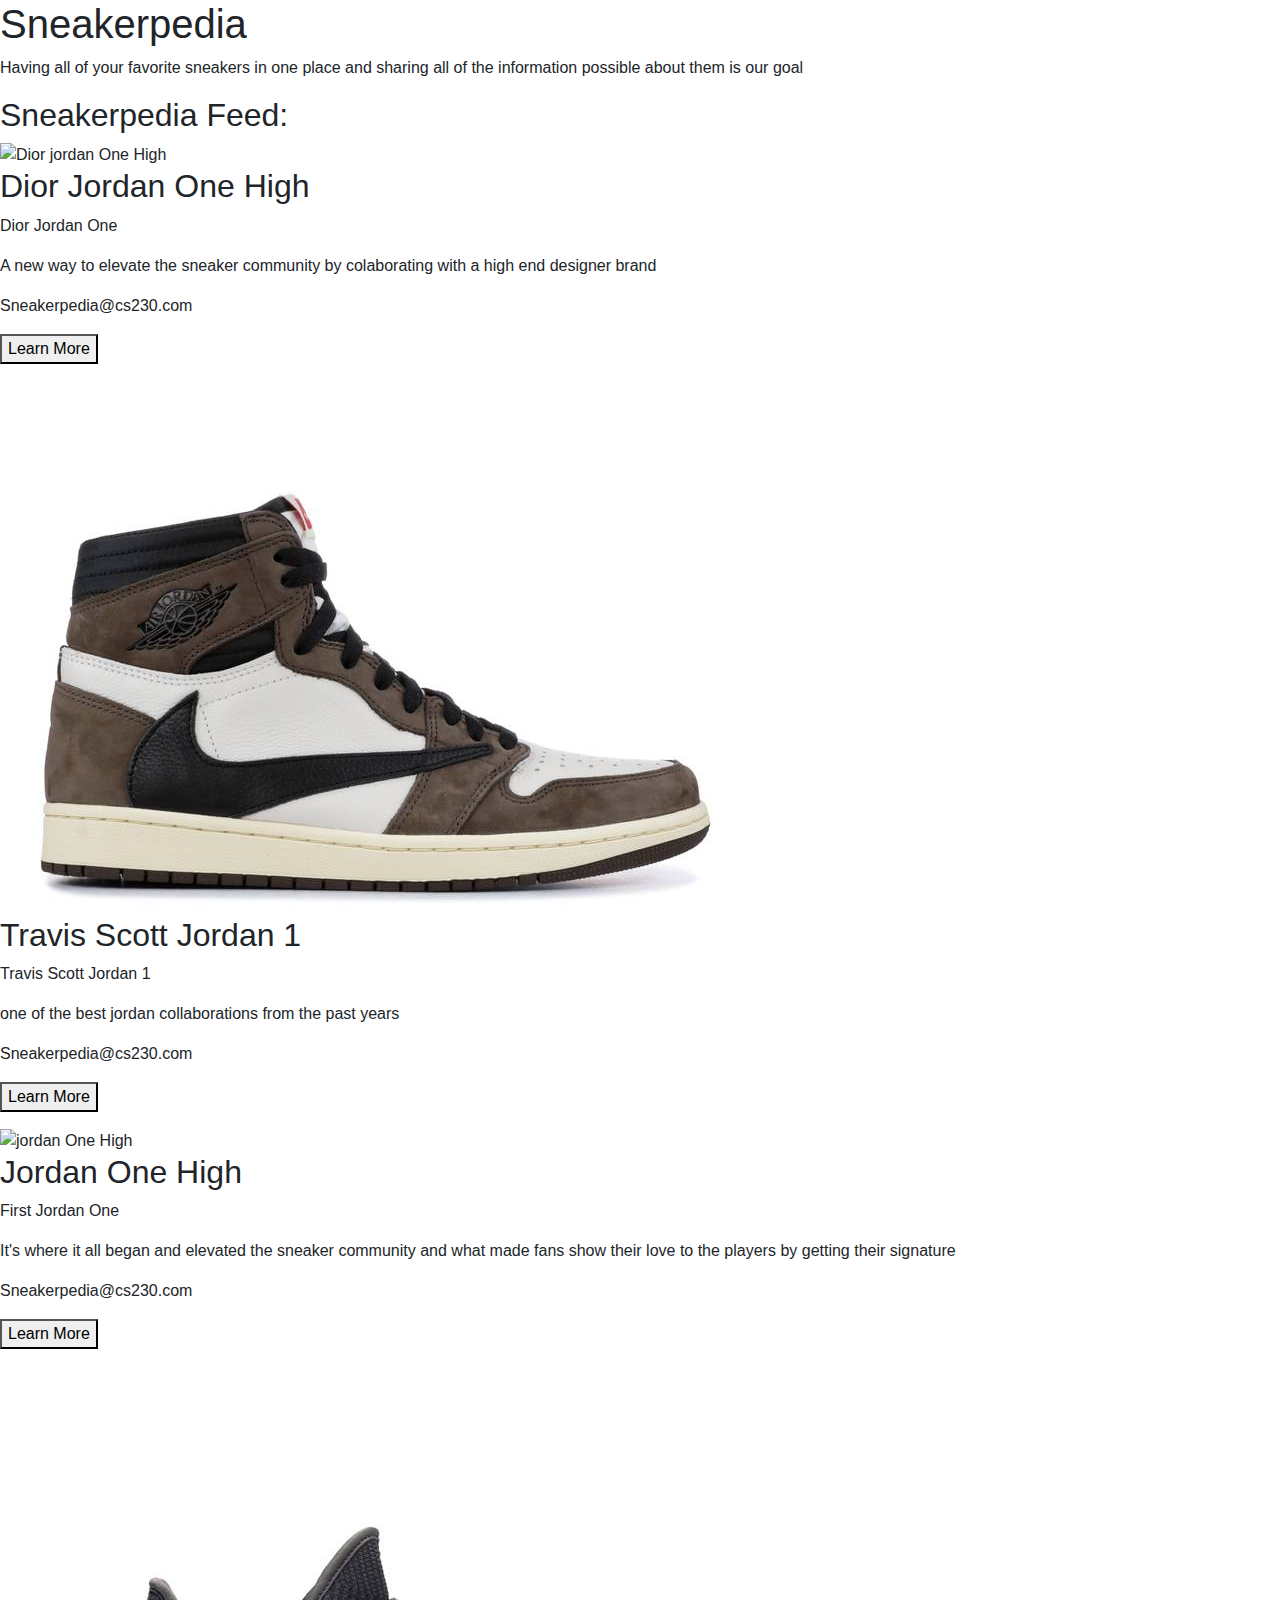
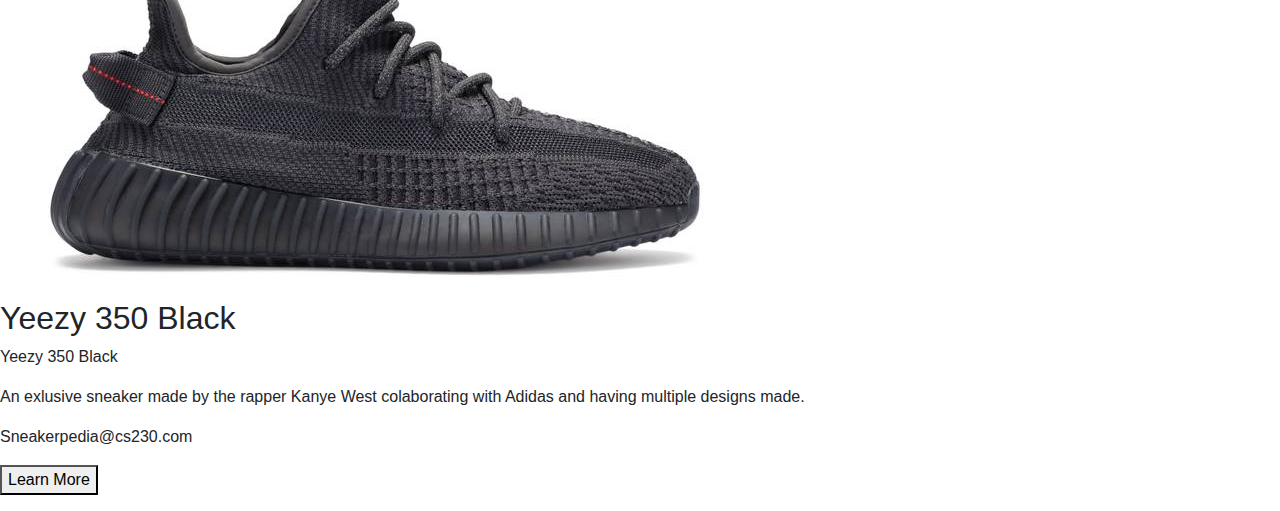
==== about.html @ 996564b5 "Add files via upload" ====
<!DOCTYPE html>
<html class="no-js" lang="" style="box-sizing: border-box;">
<head>
	<meta charset= "utf-8">
    <title> SneakerPedia</title>
    <link rel="stylesheet" href="https://maxcdn.bootstrapcdn.com/bootstrap/4.0.0/css/bootstrap.min.css" integrity="sha384-Gn5384xqQ1aoWXA+058RXPxPg6fy4IWvTNh0E263XmFcJlSAwiGgFAW/dAiS6JXm" crossorigin="anonymous">
    <script src="https://code.jquery.com/jquery-3.2.1.slim.min.js" integrity="sha384-KJ3o2DKtIkvYIK3UENzmM7KCkRr/rE9/Qpg6aAZGJwFDMVNA/GpGFF93hXpG5KkN" crossorigin="anonymous"></script>
    <script src="https://cdnjs.cloudflare.com/ajax/libs/popper.js/1.12.9/umd/popper.min.js" integrity="sha384-ApNbgh9B+Y1QKtv3Rn7W3mgPxhU9K/ScQsAP7hUibX39j7fakFPskvXusvfa0b4Q" crossorigin="anonymous"></script>
    <script src="https://maxcdn.bootstrapcdn.com/bootstrap/4.0.0/js/bootstrap.min.js" integrity="sha384-JZR6Spejh4U02d8jOt6vLEHfe/JQGiRRSQQxSfFWpi1MquVdAyjUar5+76PVCmYl" crossorigin="anonymous"></script>
    <link rel="stylesheet" href="css/about.css">

</head>
<body style= "font-family: Arial, Helvetica, sans-serif; margin: 0;">
	<div class="about-section">
		<h1>Sneakerpedia</h1>
        <p>Having all of your favorite sneakers in one place and sharing all of the information possible about them is our goal</p>
        <p></p>
	</div>
	<h2> Sneakerpedia Feed: </h2>
	<div class="r">
		<div class="c">
			<div class="ca">
                <img src="images/Dior jordan.jpg" alt=" Dior jordan One High">
                <div class="con">
                 <h2>Dior Jordan One High</h2>
                 <p class="title"> Dior Jordan One</p>
                 <p>A new way to elevate the sneaker community by colaborating with a high end designer brand</p>
                 <p>Sneakerpedia@cs230.com</p>
                 <p><button class="button"> Learn More</button></p>
             </div>
		</div>
    </div>
		<div class="c">
			<div class="ca">
                <img src="images/travis 1.jpg" alt="Travis Scott Jordan 1">
                <div class="con">
                 <h2>Travis Scott Jordan 1</h2>
                 <p class="title"> Travis Scott Jordan 1</p>
                 <p> one of the best jordan collaborations from the past years</p>
                 <p>Sneakerpedia@cs230.com</p>
                 <p><button class="button"> Learn More</button></p>
             </div>
		</div>
    </div>
		<div class="c">
			<div class="ca">
                <img src="images/jordan 1.jpg" alt="jordan One High">
                <div class="con">
                 <h2>Jordan One High</h2>
                 <p class="title"> First Jordan One</p>
                 <p> It's where it all began and elevated the sneaker community and what made fans show their love to the players by getting their signature</p>
                 <p>Sneakerpedia@cs230.com</p>
                 <p><button class="button"> Learn More</button></p>
             </div>
		</div>
    </div>
		<div class="c">
			<div class="ca">
                <img src="images/yeezy 350.jpg" alt="Yeezy 350 Black">
                <div class="con">
                 <h2>Yeezy 350 Black</h2>
                 <p class="title"> Yeezy 350 Black</p>
                 <p> An exlusive sneaker made by the rapper Kanye West colaborating with Adidas and having multiple designs made.</p>
                 <p>Sneakerpedia@cs230.com</p>
                 <p><button class="button"> Learn More</button></p>
             </div>
		</div>
    </div>
    </div>
</div>    
</body>
</html>
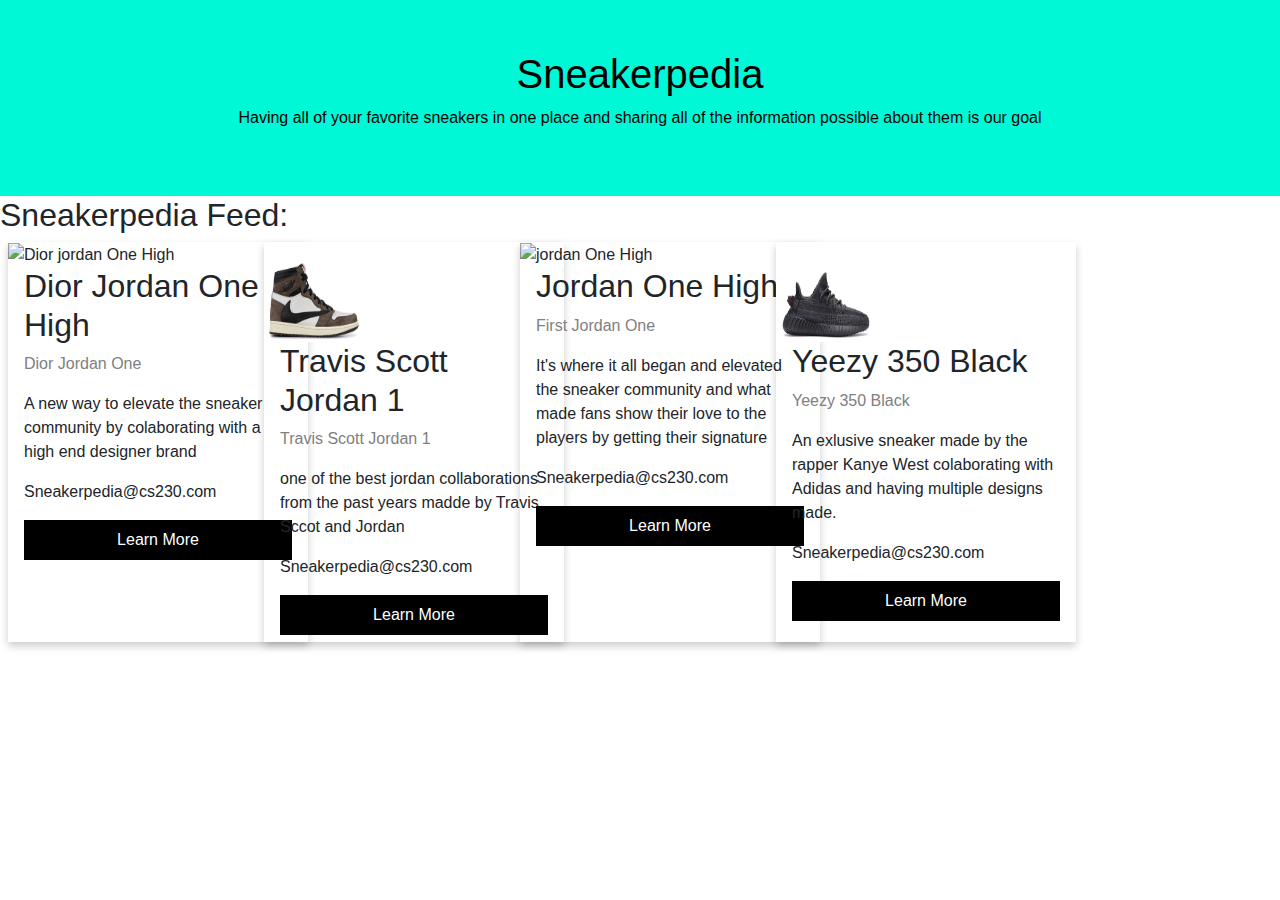
==== commit aca68f92: "corousel and login" ====
--- a/about.html
+++ b/about.html
@@ -1,73 +1,73 @@
-<!DOCTYPE html>
-<html class="no-js" lang="" style="box-sizing: border-box;">
-<head>
-	<meta charset= "utf-8">
-    <title> SneakerPedia</title>
-    <link rel="stylesheet" href="https://maxcdn.bootstrapcdn.com/bootstrap/4.0.0/css/bootstrap.min.css" integrity="sha384-Gn5384xqQ1aoWXA+058RXPxPg6fy4IWvTNh0E263XmFcJlSAwiGgFAW/dAiS6JXm" crossorigin="anonymous">
-    <script src="https://code.jquery.com/jquery-3.2.1.slim.min.js" integrity="sha384-KJ3o2DKtIkvYIK3UENzmM7KCkRr/rE9/Qpg6aAZGJwFDMVNA/GpGFF93hXpG5KkN" crossorigin="anonymous"></script>
-    <script src="https://cdnjs.cloudflare.com/ajax/libs/popper.js/1.12.9/umd/popper.min.js" integrity="sha384-ApNbgh9B+Y1QKtv3Rn7W3mgPxhU9K/ScQsAP7hUibX39j7fakFPskvXusvfa0b4Q" crossorigin="anonymous"></script>
-    <script src="https://maxcdn.bootstrapcdn.com/bootstrap/4.0.0/js/bootstrap.min.js" integrity="sha384-JZR6Spejh4U02d8jOt6vLEHfe/JQGiRRSQQxSfFWpi1MquVdAyjUar5+76PVCmYl" crossorigin="anonymous"></script>
-    <link rel="stylesheet" href="css/about.css">
-
-</head>
-<body style= "font-family: Arial, Helvetica, sans-serif; margin: 0;">
-	<div class="about-section">
-		<h1>Sneakerpedia</h1>
-        <p>Having all of your favorite sneakers in one place and sharing all of the information possible about them is our goal</p>
-        <p></p>
-	</div>
-	<h2> Sneakerpedia Feed: </h2>
-	<div class="r">
-		<div class="c">
-			<div class="ca">
-                <img src="images/Dior jordan.jpg" alt=" Dior jordan One High">
-                <div class="con">
-                 <h2>Dior Jordan One High</h2>
-                 <p class="title"> Dior Jordan One</p>
-                 <p>A new way to elevate the sneaker community by colaborating with a high end designer brand</p>
-                 <p>Sneakerpedia@cs230.com</p>
-                 <p><button class="button"> Learn More</button></p>
-             </div>
-		</div>
-    </div>
-		<div class="c">
-			<div class="ca">
-                <img src="images/travis 1.jpg" alt="Travis Scott Jordan 1">
-                <div class="con">
-                 <h2>Travis Scott Jordan 1</h2>
-                 <p class="title"> Travis Scott Jordan 1</p>
-                 <p> one of the best jordan collaborations from the past years</p>
-                 <p>Sneakerpedia@cs230.com</p>
-                 <p><button class="button"> Learn More</button></p>
-             </div>
-		</div>
-    </div>
-		<div class="c">
-			<div class="ca">
-                <img src="images/jordan 1.jpg" alt="jordan One High">
-                <div class="con">
-                 <h2>Jordan One High</h2>
-                 <p class="title"> First Jordan One</p>
-                 <p> It's where it all began and elevated the sneaker community and what made fans show their love to the players by getting their signature</p>
-                 <p>Sneakerpedia@cs230.com</p>
-                 <p><button class="button"> Learn More</button></p>
-             </div>
-		</div>
-    </div>
-		<div class="c">
-			<div class="ca">
-                <img src="images/yeezy 350.jpg" alt="Yeezy 350 Black">
-                <div class="con">
-                 <h2>Yeezy 350 Black</h2>
-                 <p class="title"> Yeezy 350 Black</p>
-                 <p> An exlusive sneaker made by the rapper Kanye West colaborating with Adidas and having multiple designs made.</p>
-                 <p>Sneakerpedia@cs230.com</p>
-                 <p><button class="button"> Learn More</button></p>
-             </div>
-		</div>
-    </div>
-    </div>
-</div>    
-</body>
-</html>	
-
+<!DOCTYPE html>
+<html class="no-js" lang="" style="box-sizing: border-box;">
+<head>
+	<meta charset= "utf-8">
+    <title> SneakerPedia</title>
+    <link rel="stylesheet" href="https://maxcdn.bootstrapcdn.com/bootstrap/4.0.0/css/bootstrap.min.css" integrity="sha384-Gn5384xqQ1aoWXA+058RXPxPg6fy4IWvTNh0E263XmFcJlSAwiGgFAW/dAiS6JXm" crossorigin="anonymous">
+    <script src="https://code.jquery.com/jquery-3.2.1.slim.min.js" integrity="sha384-KJ3o2DKtIkvYIK3UENzmM7KCkRr/rE9/Qpg6aAZGJwFDMVNA/GpGFF93hXpG5KkN" crossorigin="anonymous"></script>
+    <script src="https://cdnjs.cloudflare.com/ajax/libs/popper.js/1.12.9/umd/popper.min.js" integrity="sha384-ApNbgh9B+Y1QKtv3Rn7W3mgPxhU9K/ScQsAP7hUibX39j7fakFPskvXusvfa0b4Q" crossorigin="anonymous"></script>
+    <script src="https://maxcdn.bootstrapcdn.com/bootstrap/4.0.0/js/bootstrap.min.js" integrity="sha384-JZR6Spejh4U02d8jOt6vLEHfe/JQGiRRSQQxSfFWpi1MquVdAyjUar5+76PVCmYl" crossorigin="anonymous"></script>
+    <link rel="stylesheet" href="css/about.css">
+
+</head>
+<body style= "font-family: Arial, Helvetica, sans-serif; margin: 0;">
+	<div class="about-section">
+		<h1>Sneakerpedia</h1>
+        <p>Having all of your favorite sneakers in one place and sharing all of the information possible about them is our goal</p>
+        <p></p>
+	</div>
+	<h2> Sneakerpedia Feed: </h2>
+	<div class="r">
+		<div class="c">
+			<div class="ca">
+                <img src="images/Dior jordan.jpg" alt=" Dior jordan One High">
+                <div class="con">
+                 <h2>Dior Jordan One High</h2>
+                 <p class="title"> Dior Jordan One</p>
+                 <p>A new way to elevate the sneaker community by colaborating with a high end designer brand</p>
+                 <p>Sneakerpedia@cs230.com</p>
+                 <p><button class="button"> Learn More</button></p>
+             </div>
+		</div>
+    </div>
+		<div class="c">
+			<div class="ca">
+                <img src="images/travis 1.jpg" alt="Travis Scott Jordan 1">
+                <div class="con">
+                 <h2>Travis Scott Jordan 1</h2>
+                 <p class="title"> Travis Scott Jordan 1</p>
+                 <p> one of the best jordan collaborations from the past years madde by Travis Sccot and Jordan</p>
+                 <p>Sneakerpedia@cs230.com</p>
+                 <p><button class="button"> Learn More</button></p>
+             </div>
+		</div>
+    </div>
+		<div class="c">
+			<div class="ca">
+                <img src="images/jordan 1.jpg" alt="jordan One High">
+                <div class="con">
+                 <h2>Jordan One High</h2>
+                 <p class="title"> First Jordan One</p>
+                 <p> It's where it all began and elevated the sneaker community and what made fans show their love to the players by getting their signature</p>
+                 <p>Sneakerpedia@cs230.com</p>
+                 <p><button class="button"> Learn More</button></p>
+             </div>
+		</div>
+    </div>
+		<div class="c">
+			<div class="ca">
+                <img src="images/yeezy 350.jpg" alt="Yeezy 350 Black">
+                <div class="con">
+                 <h2>Yeezy 350 Black</h2>
+                 <p class="title"> Yeezy 350 Black</p>
+                 <p> An exlusive sneaker made by the rapper Kanye West colaborating with Adidas and having multiple designs made.</p>
+                 <p>Sneakerpedia@cs230.com</p>
+                 <p><button class="button"> Learn More</button></p>
+             </div>
+		</div>
+    </div>
+    </div>
+</div>    
+</body>
+</html>	
+
--- a/css/about.css
+++ b/css/about.css
@@ -0,0 +1,50 @@
+
+ :before, :after {
+box-sizing: inherit;
+}
+.c {
+    float: left;
+    width: 20%;
+    margin-bottom: 16px;
+    padding: 0 8px;
+} 
+.ca {
+    height: 400px;
+    width: 300px;
+    box-shadow:0 4px 8px 0 rgba(0, 0, 0, 0.2);
+    
+}
+.about-section{
+    padding: 50px;
+    text-align:center;
+    background-color: rgb(0, 248, 215);
+    color: black;
+}
+.con{
+    padding: 0 16px;
+    height: 50%;
+}
+.title{
+    color: grey;
+}
+.button{
+    border: none;
+    outline: 0;
+    display: inline-block;
+    padding: 8px;
+    color: white;
+    background-color: #000;
+    text-align: center;
+    width: 100%;
+}
+@media screen and (max-width: 650px){
+    .c{
+        width: 100%;
+        display: block;
+    }
+}
+img{
+ height: 100px;   
+ width: 100px;
+}
+
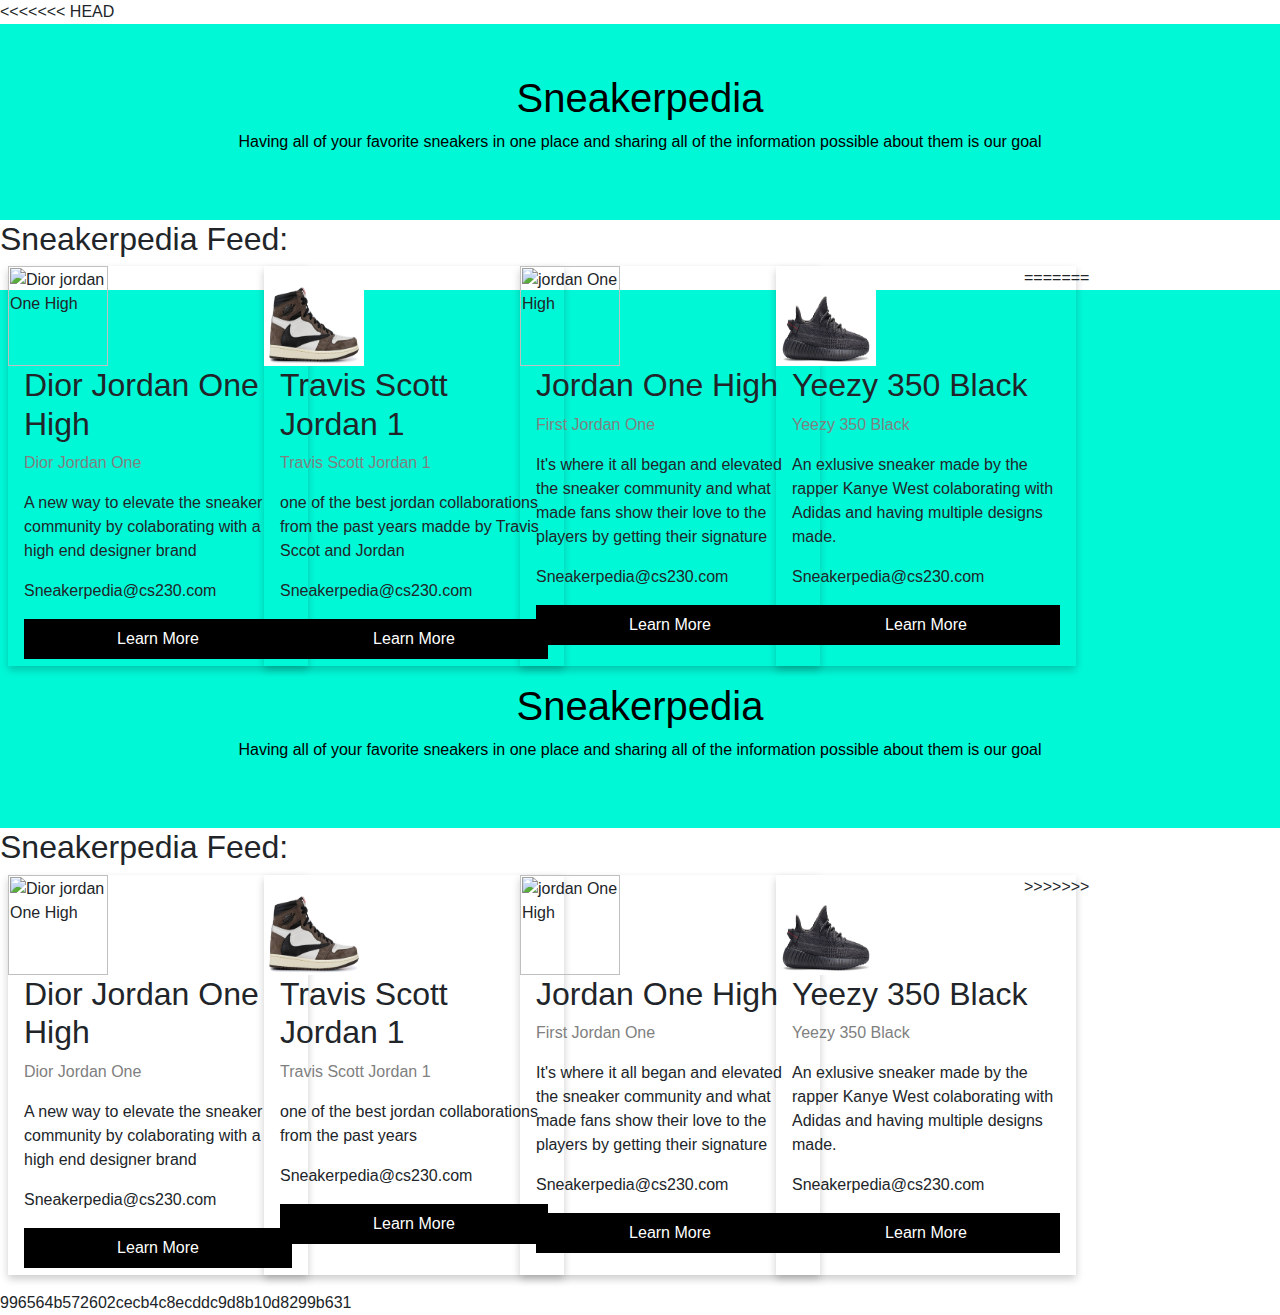
==== commit d32010af: "Lab 2 stuff" ====
--- a/about.html
+++ b/about.html
@@ -1,3 +1,4 @@
+<<<<<<< HEAD
 <!DOCTYPE html>
 <html class="no-js" lang="" style="box-sizing: border-box;">
 <head>
@@ -71,3 +72,78 @@
 </body>
 </html>	
 
+=======
+<!DOCTYPE html>
+<html class="no-js" lang="" style="box-sizing: border-box;">
+<head>
+	<meta charset= "utf-8">
+    <title> SneakerPedia</title>
+    <link rel="stylesheet" href="https://maxcdn.bootstrapcdn.com/bootstrap/4.0.0/css/bootstrap.min.css" integrity="sha384-Gn5384xqQ1aoWXA+058RXPxPg6fy4IWvTNh0E263XmFcJlSAwiGgFAW/dAiS6JXm" crossorigin="anonymous">
+    <script src="https://code.jquery.com/jquery-3.2.1.slim.min.js" integrity="sha384-KJ3o2DKtIkvYIK3UENzmM7KCkRr/rE9/Qpg6aAZGJwFDMVNA/GpGFF93hXpG5KkN" crossorigin="anonymous"></script>
+    <script src="https://cdnjs.cloudflare.com/ajax/libs/popper.js/1.12.9/umd/popper.min.js" integrity="sha384-ApNbgh9B+Y1QKtv3Rn7W3mgPxhU9K/ScQsAP7hUibX39j7fakFPskvXusvfa0b4Q" crossorigin="anonymous"></script>
+    <script src="https://maxcdn.bootstrapcdn.com/bootstrap/4.0.0/js/bootstrap.min.js" integrity="sha384-JZR6Spejh4U02d8jOt6vLEHfe/JQGiRRSQQxSfFWpi1MquVdAyjUar5+76PVCmYl" crossorigin="anonymous"></script>
+    <link rel="stylesheet" href="css/about.css">
+
+</head>
+<body style= "font-family: Arial, Helvetica, sans-serif; margin: 0;">
+	<div class="about-section">
+		<h1>Sneakerpedia</h1>
+        <p>Having all of your favorite sneakers in one place and sharing all of the information possible about them is our goal</p>
+        <p></p>
+	</div>
+	<h2> Sneakerpedia Feed: </h2>
+	<div class="r">
+		<div class="c">
+			<div class="ca">
+                <img src="images/Dior jordan.jpg" alt=" Dior jordan One High">
+                <div class="con">
+                 <h2>Dior Jordan One High</h2>
+                 <p class="title"> Dior Jordan One</p>
+                 <p>A new way to elevate the sneaker community by colaborating with a high end designer brand</p>
+                 <p>Sneakerpedia@cs230.com</p>
+                 <p><button class="button"> Learn More</button></p>
+             </div>
+		</div>
+    </div>
+		<div class="c">
+			<div class="ca">
+                <img src="images/travis 1.jpg" alt="Travis Scott Jordan 1">
+                <div class="con">
+                 <h2>Travis Scott Jordan 1</h2>
+                 <p class="title"> Travis Scott Jordan 1</p>
+                 <p> one of the best jordan collaborations from the past years</p>
+                 <p>Sneakerpedia@cs230.com</p>
+                 <p><button class="button"> Learn More</button></p>
+             </div>
+		</div>
+    </div>
+		<div class="c">
+			<div class="ca">
+                <img src="images/jordan 1.jpg" alt="jordan One High">
+                <div class="con">
+                 <h2>Jordan One High</h2>
+                 <p class="title"> First Jordan One</p>
+                 <p> It's where it all began and elevated the sneaker community and what made fans show their love to the players by getting their signature</p>
+                 <p>Sneakerpedia@cs230.com</p>
+                 <p><button class="button"> Learn More</button></p>
+             </div>
+		</div>
+    </div>
+		<div class="c">
+			<div class="ca">
+                <img src="images/yeezy 350.jpg" alt="Yeezy 350 Black">
+                <div class="con">
+                 <h2>Yeezy 350 Black</h2>
+                 <p class="title"> Yeezy 350 Black</p>
+                 <p> An exlusive sneaker made by the rapper Kanye West colaborating with Adidas and having multiple designs made.</p>
+                 <p>Sneakerpedia@cs230.com</p>
+                 <p><button class="button"> Learn More</button></p>
+             </div>
+		</div>
+    </div>
+    </div>
+</div>    
+</body>
+</html>	
+
+>>>>>>> 996564b572602cecb4c8ecddc9d8b10d8299b631
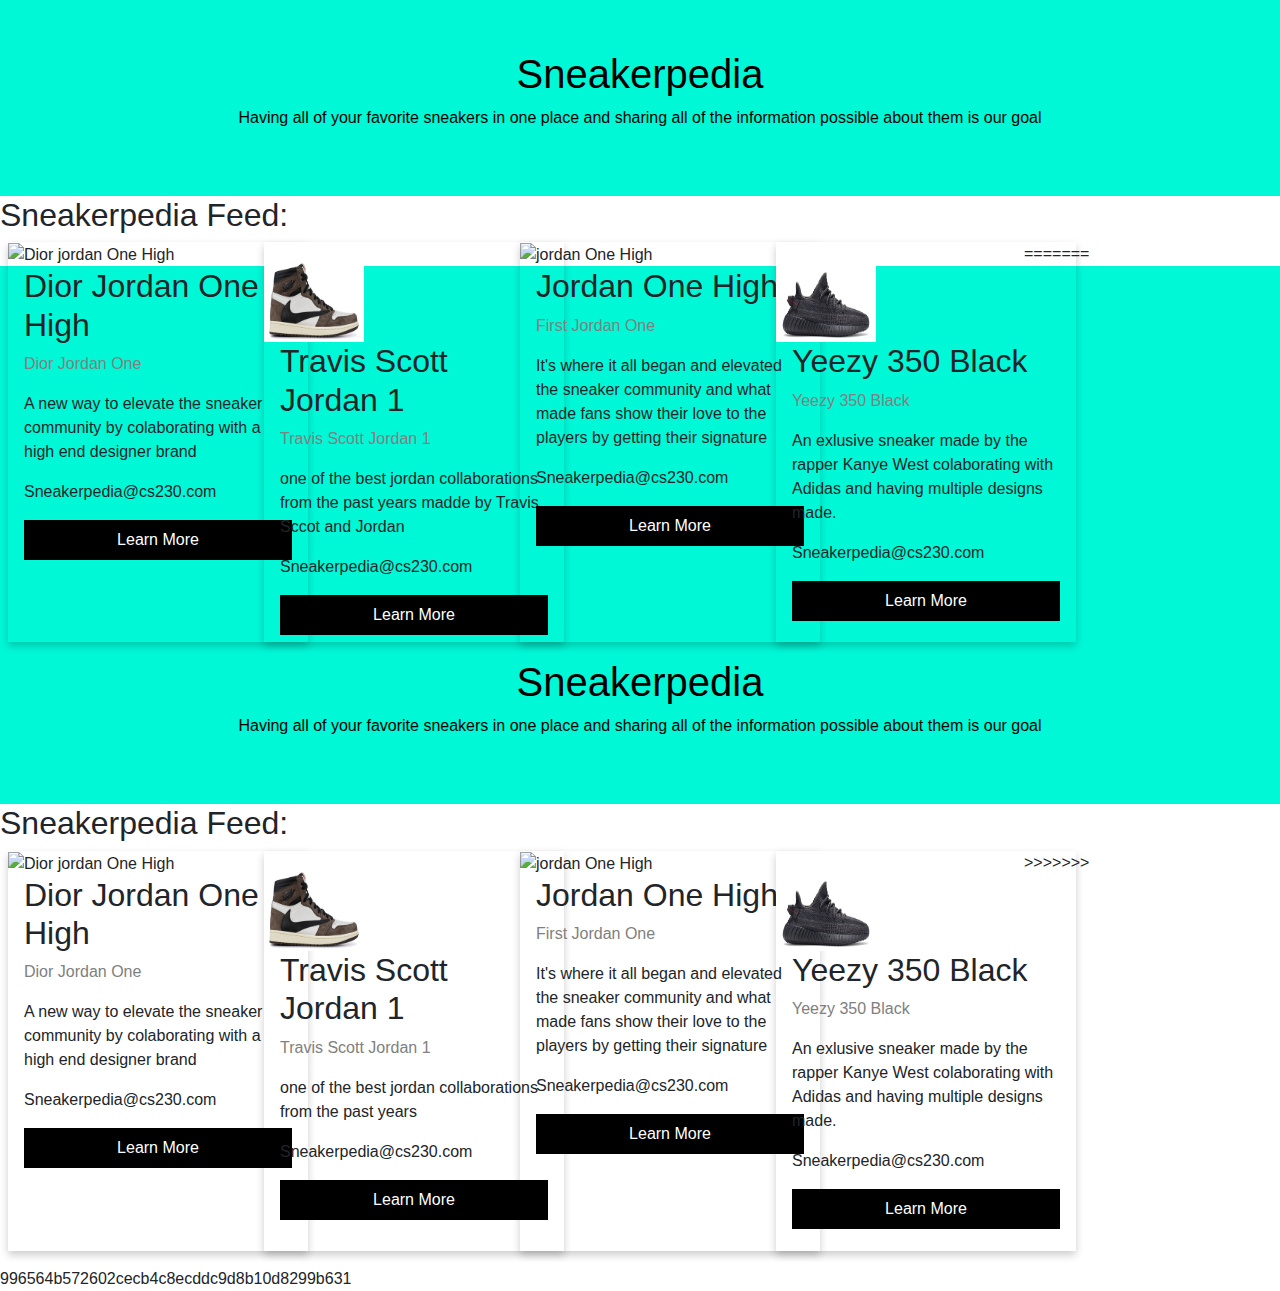
==== commit 8d71b761: "signup page" ====
--- a/about.html
+++ b/about.html
@@ -1,4 +1,4 @@
-<<<<<<< HEAD
+
 <!DOCTYPE html>
 <html class="no-js" lang="" style="box-sizing: border-box;">
 <head>
